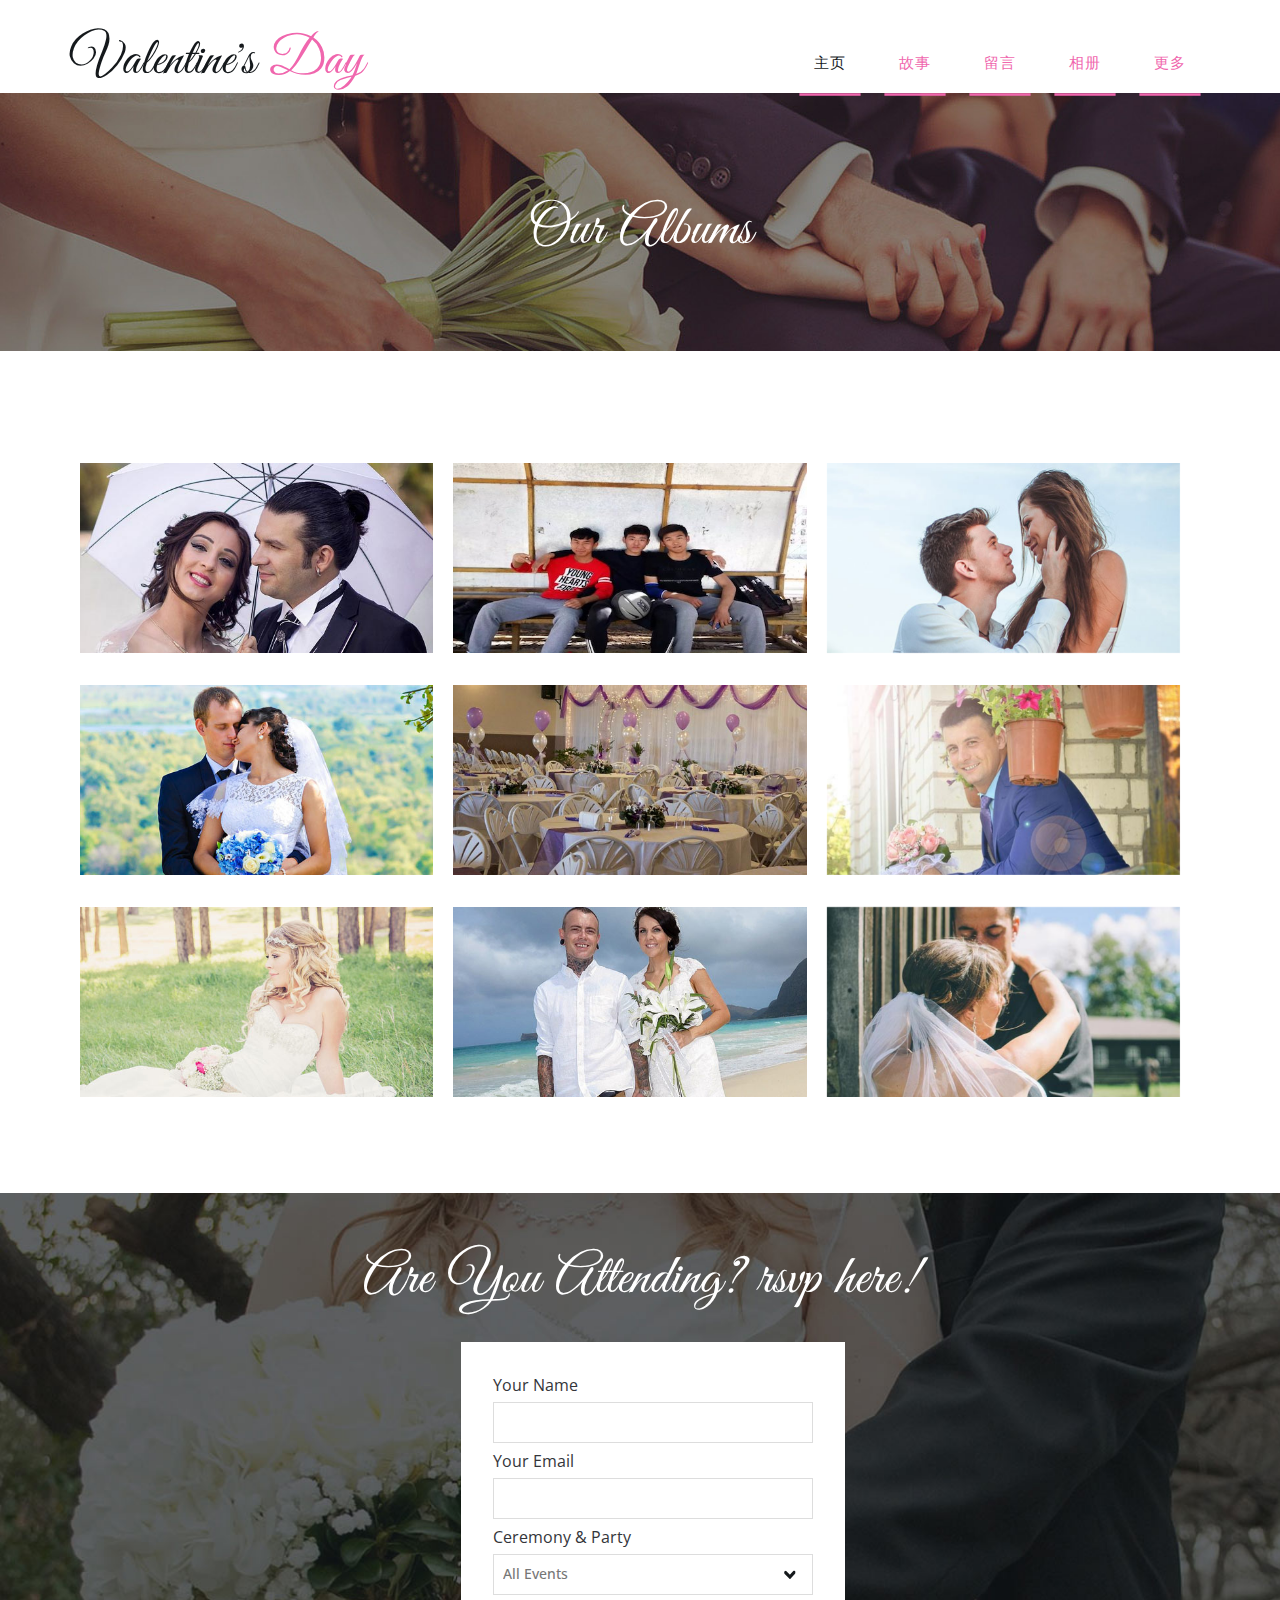
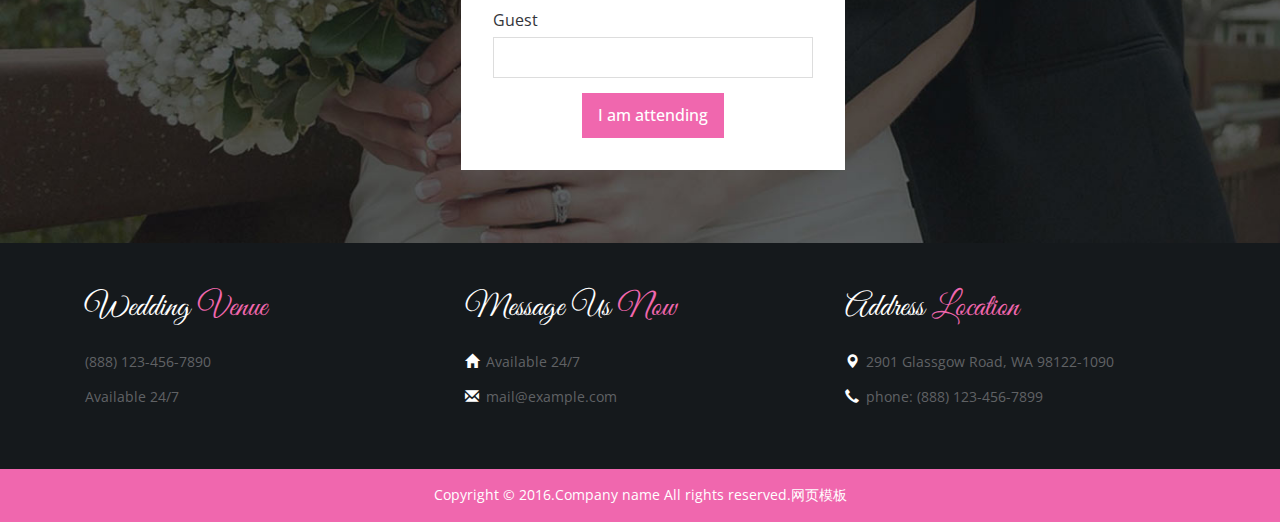
==== albums.html @ f690b58d "zuo" ====
<!DOCTYPE HTML>
<html>
<head>
<title>Our Albums</title>
<meta name="viewport" content="width=device-width, initial-scale=1">
<meta http-equiv="Content-Type" content="text/html; charset=utf-8" />
<meta name="keywords" content="" />
<script type="application/x-javascript"> addEventListener("load", function() { setTimeout(hideURLbar, 0); }, false); function hideURLbar(){ window.scrollTo(0,1); } </script>
<link href="css/bootstrap.css" rel='stylesheet' type='text/css' />
<link href='http://fonts.googleapis.com/css?family=Open+Sans:700,700italic,800,300,300italic,400italic,400,600,600italic' rel='stylesheet' type='text/css'>
<!--Custom-Theme-files-->
	<link href="css/style.css" rel='stylesheet' type='text/css' />	
	<script src="js/jquery.min.js"> </script>
	<link rel="stylesheet" href="css/lightbox.css" type="text/css" media="all" />
    <script src="js/modernizr.custom.js"></script>

<!--/script-->
<script type="text/javascript" src="js/move-top.js"></script>
<script type="text/javascript" src="js/easing.js"></script>
<script type="text/javascript">
			jQuery(document).ready(function($) {
				$(".scroll").click(function(event){		
					event.preventDefault();
					$('html,body').animate({scrollTop:$(this.hash).offset().top},900);
				});
			});
</script>

</head>
<body>
	<!--start-home-->
	<div id="home" class="header">
		<div class="header-top">
			<div class="container">
				<div class="logo">
					<a href="index.html"><h1>Valentine's <span> Day</span></h1></a>
				</div>
				<span class="menu"> </span>
				    <div class="top-menu">
						<ul class="cl-effect-7">
								<li><a class="active" href="index.html">主页</a></li>
								<li><a href="story.html">故事</a></li>
								<li><a href="ceremony.html">留言</a></li>
								<li><a href="albums.html">相册</a></li>
								<li><a href="contact.html">更多</a></li>
							</ul>
				</div>
            <!-- script-for-menu -->
				<script>
				$( "span.menu" ).click(function() {
				  $( ".top-menu" ).slideToggle( "slow", function() {
				    // Animation complete.
				  });
				});
			</script>
			<div class="clearfix"></div>
	<!--End-top-nav-script-->
			</div>
		</div>
       </div>
	   <!--banner-->
	<div class="banner two">
	     	<div class="container">
				<h2 class="second-head">Our Albums</h2>	
		    </div>
	</div>
	  <!--//banner-->
	<!--gallery-section-->
  <div class="gallery-section">
      <div class="container">
         <div class="categorie-grids cs-style-1">
				 <div class="col-md-4 cate-grid grid">
					<figure>
						<img src="images/s11.jpg" alt="">
						<figcaption>
							<h3>Best Day</h3>
							<span>Accusantium Dolor</span>
							<a class="example-image-link" href="images/s11.jpg" data-lightbox="example-1" data-title="Interior Design">VIEW</a>
						</figcaption>
					</figure>
				 </div>
				 <div class="col-md-4 cate-grid grid">
					 <figure>
						<img src="image/his/his8.jpeg" alt="">
						<figcaption>
							<h3>Best Day</h3>
							<span>Accusantium Dolor</span>
							<a class="example-image-link" href="images/s2.jpg" data-lightbox="example-1" data-title="Interior Design">VIEW</a>
						</figcaption>
					</figure>
				 </div>


				 <div class="col-md-4 cate-grid grid">
					 <figure>
						<img src="images/s3.jpg" alt="">
						<figcaption>
							<h3>Best Day</h3>
							<span>Accusantium Dolor</span>
							<a class="example-image-link" href="images/s3.jpg" data-lightbox="example-1" data-title="Interior Design">VIEW</a>
						</figcaption>
					</figure>
				 </div>

				 <div class="col-md-4 cate-grid grid">
					<figure>
						<img src="images/s4.jpg" alt="">
						<figcaption>
							<h3>Best Day</h3>
							<span>Accusantium Dolor</span>
							<a class="example-image-link" href="images/s4.jpg" data-lightbox="example-1" data-title="Interior Design">VIEW</a>
						</figcaption>
					</figure>
				 </div>

				 <div class="col-md-4 cate-grid grid">
					<figure>
						<img src="images/s5.jpg" alt="">
						<figcaption>
							<h3>Best Day</h3>
							<span>Accusantium Dolor</span>
							<a class="example-image-link" href="images/s5.jpg" data-lightbox="example-1" data-title="Interior Design">VIEW</a>
						</figcaption>
					</figure>
				 </div>

				 <div class="col-md-4 cate-grid grid">
					 <figure>
						<img src="images/s22.jpg" alt="">
						<figcaption>
							<h3>Best Day</h3>
							<span>Accusantium Dolor</span>
							<a class="example-image-link" href="images/s22.jpg" data-lightbox="example-1" data-title="Interior Design">VIEW</a>
						</figcaption>
					</figure>
				 </div>
				 	<div class="col-md-4 cate-grid grid">
					<figure>
						<img src="images/s33.jpg" alt="">
						<figcaption>
							<h3>Best Day</h3>
							<span>Accusantium Dolor</span>
							<a class="example-image-link" href="images/s33.jpg" data-lightbox="example-1" data-title="Interior Design">VIEW</a>
						</figcaption>
					</figure>
				 </div>
				 <div class="col-md-4 cate-grid grid">
					 <figure>
						<img src="images/s8.jpg" alt="">
						<figcaption>
							<h3>Best Day</h3>
							<span>Accusantium Dolor</span>
							<a class="example-image-link" href="images/s8.jpg" data-lightbox="example-1" data-title="Interior Design">VIEW</a>
						</figcaption>
					</figure>
				 </div>


				 <div class="col-md-4 cate-grid grid">
					 <figure>
						<img src="images/s9.jpg" alt="">
						<figcaption>
							<h3>Best Day</h3>
							<span>Accusantium Dolor</span>
							<a class="example-image-link" href="images/s9.jpg" data-lightbox="example-1" data-title="Interior Design">VIEW</a>
						</figcaption>
					</figure>
				 </div>
               <script src="js/lightbox.js"></script>
			 <div class="clearfix"></div>
		 </div>
	 </div>
</div>
	<!--/attend-->
       <div class="attend">
	           <h3 class="tittle atd">Are You Attending? rsvp here!</h3>
	         <div class="rsvp">
                      <form>
					    	<div>
						    	<span><label>Your Name</label></span>
						    	<span><input name="userName" type="text" class="textbox"></span>
						    </div>
						    <div>
						    	<span><label>Your Email</label></span>
						    	<span><input name="userEmail" type="text" class="textbox"></span>
						    </div>
						    <div>
						     	<span><label>Ceremony & Party</label></span>
						    	<span><select name="event"><option value="All Events">All Events</option><option value="Ceremony">Ceremony</option><option value="Party">Party</option></select></span>
						    </div>
							<div>
						    	<span><label>Guest</label></span>
						    	<span><input name="userName" type="text" class="textbox"></span>
						    </div>
							 <div class="sub">
						   		<input type="submit" value="I am attending" />
						  </div>

					    </form>
			       </div>
			    </div>
	<!--/footer-->

	     <div class="footer">
		    <div class="container">
				 <div class="footer-top">
				    <div class="col-md-4 footer-grid">
					     <h4>Wedding <span>Venue</span></h4>
				          <ul class="bottom">
							 <li>(888) 123-456-7890</li>
							 <li>Available 24/7</li>
						 </ul>
				    </div>
					  <div class="col-md-4 footer-grid">
					     <h4>Message Us  <span>Now </span></h4>
				            <ul class="bottom">
						     <li><i class="glyphicon glyphicon-home"></i>Available 24/7 </li>
							 <li><i class="glyphicon glyphicon-envelope"></i><a href="mailto:info@example.com">mail@example.com</a></li>
						   </ul>
				    </div>
					<div class="col-md-4 footer-grid">
					     <h4>Address  <span>Location </span></h4>
				           <ul class="bottom">
						     <li><i class="glyphicon glyphicon-map-marker"></i>2901 Glassgow Road, WA 98122-1090 </li>
							 <li><i class="glyphicon glyphicon-earphone"></i>phone: (888) 123-456-7899 </li>
						   </ul>
				    </div>
					<div class="clearfix"> </div>
				 </div>
			</div>
	     </div>
		<div class="copy">
		    <p>Copyright &copy; 2016.Company name All rights reserved.&#x7F51;&#x9875;&#x6A21;&#x677F;</a></p>
		</div>
		<!--//footer-->
			<!--start-smooth-scrolling-->
						<script type="text/javascript">
									$(document).ready(function() {
										/*
										var defaults = {
								  			containerID: 'toTop', // fading element id
											containerHoverID: 'toTopHover', // fading element hover id
											scrollSpeed: 1200,
											easingType: 'linear' 
								 		};
										*/
										
										$().UItoTop({ easingType: 'easeOutQuart' });
										
									});
								</script>
		<a href="#home" id="toTop" class="scroll" style="display: block;"> <span id="toTopHover" style="opacity: 1;"> </span></a>


</body>
</html>
---- css/style.css ----
html, body{
font-family: 'Open Sans', sans-serif;
 font-size: 100%;
 background: #FFf;
}

body a {
	transition:0.5s all;
	-webkit-transition:0.5s all;
	-moz-transition:0.5s all;
	-o-transition:0.5s all;
	-ms-transition:0.5s all;
}
@font-face {
   font-family: 'GreatVibes-Regular';
   src: url(../fonts/GreatVibes-Regular.ttf)format('truetype');
}
a:hover{
 text-decoration:none;
}
input[type="button"],input[type="submit"],li.parallelogram{
	transition:0.5s all;
	-webkit-transition:0.5s all;
	-moz-transition:0.5s all;
	-o-transition:0.5s all;
	-ms-transition:0.5s all;
}
h1,h2,h3,h4,h5,h6{
   margin:0;		
   font-family: 'GreatVibes-Regular';
   font-weight:400;

}	
p{
	margin:0;
	font-family: 'Open Sans', sans-serif;
}
ul{
	margin:0;
	padding:0;
}
label{
	margin:0;
}
.logo  a{
	display:block;
}
.logo {
	float:left;
}
.logo  a h1{
     color: #15191c;
     font-size: 3.3em;
}
.logo  a h1:hover{
 text-decoration:none;
}
.logo  a h1 span{
 color:#f067ae;
}
.top-menu ul li a{
	position: relative;
    display: inline-block;
       padding: 20px 20px;
    outline: none;
    color: #fff;
    text-decoration: none;
    text-transform: uppercase;
    letter-spacing: 1px;
    font-weight: 400;
    text-shadow: 0 0 1px rgba(255,255,255,0.3);
    font-size: 1em;
}
.top-menu a:hover,
.top-menu a:focus {
	outline: none;
}
.top-menu {
	float:right;
}
.top-menu ul{
	padding:0;
	margin: 0;
}
*,
*:after,
*::before {
    -webkit-box-sizing: border-box;
    -moz-box-sizing: border-box;
    box-sizing: border-box;
}
.top-menu ul li {
	display: inline-block;
    margin: 0 .3em;
    outline: none;
    text-decoration: none;
    text-transform: uppercase;
    letter-spacing: 1px;
    font-weight: 400;
    font-size: 15px;
}
.top-menu ul li a{
	color:#f067ae;
}
ul a:hover,
ul a:focus {
	outline: none;
	color: #FFF;
	text-decoration: none;
}
/* Effect 7: second border slides up */
.cl-effect-7 a {
	padding: 12px 10px 10px;
	color: #566473;
	text-shadow: none;
	font-weight: 700;
}
.cl-effect-7 a::before,
.cl-effect-7 a::after {
	position: absolute;
	top: 100%;
	left: 0;
	width: 100%;
	height: 3px;
	background:#f067ae;
	content: '';
	-webkit-transition: -webkit-transform 0.3s;
	-moz-transition: -moz-transform 0.3s;
	transition: transform 0.3s;
	-webkit-transform: scale(0.85);
	-moz-transform: scale(0.85);
	transform: scale(0.85);
}
.cl-effect-7 a::after {
	opacity: 0;
	-webkit-transition: top 0.3s, opacity 0.3s, -webkit-transform 0.3s;
	-moz-transition: top 0.3s, opacity 0.3s, -moz-transform 0.3s;
	transition: top 0.3s, opacity 0.3s, transform 0.3s;
}
.cl-effect-7 a:hover::before,
.cl-effect-7 a:hover::after,
.cl-effect-7 a:focus::before,
.cl-effect-7 a:focus::after {
	-webkit-transform: scale(1);
	-moz-transform: scale(1);
	transform: scale(1);
}
.cl-effect-7 a:hover::after,
.cl-effect-7 a:focus::after {
	top: 0%;
	opacity: 1;
}
nav a {
	position: relative;
	display: inline-block;
	outline: none;
	color: #e01981;
	text-decoration: none;
	text-transform: uppercase;
	font-weight: 400;
	text-shadow: 0 0 1px rgba(255,255,255,0.3);
	font-size: 1em;
}
nav a:hover,
nav a:focus {
	outline: none;
}
.top-menu ul li a:hover,.top-menu ul li a.active{
	color:#15191c;
}
.top_right {
    float: right;
	    margin-top: 0.6em;
}
.top_right h6{
       color: #00aaad;
    font-size: 0.85em;
    font-weight: 400;
    text-transform: uppercase;
	    padding: 0;
}
.top_right p {
         color: #a5cd39;
    font-size: 1em;
       font-weight: 600;
    text-transform: uppercase;
    margin-top: 0.8em;
}
.header-middle {
    padding: 2em 0;
}
/*--responsive-design--*/
@media (max-width:640px){
	.header-bottom {
  		padding: 1em 0;
	}
	.logo a h1 {
		font-size: 3em;
		margin-bottom: 10px;
	}
	 span.menu {
	  width: 35px;
	  height: 35px;
	  background: url('../images/nav.png') no-repeat;
	  display: inline-block;
	  cursor: pointer;
	  float: right;
	  margin: 0.7em 0;
	}
	.header-bottom {
  		padding: 1em 0;
	}
	.top-menu {
  	      width: 100%;
		display: none;
		text-align: center;
		background: #f067ae;
		padding: 0;
		margin-top: 4px;
		padding: 1em 0;
	}
	.top-menu ul{
		float:none;
		width:100%;
	}
	.top-menu ul li{
		display:block;
		float: none;
	}
	.top-menu ul li a {
  		  color: #fff;
		  display: block;
		     padding: 4px 0px;
    margin: 0 0 1em 0;
	}
}
/*--start-home--*/
.header-top {
      padding: 2em 0 0 0;
    background: #fff;
}
.banner{
    background: url(../images/banner.jpg) no-repeat center top;
    background-size: cover;
    -webkit-background-size: cover;
    -moz-background-size: cover;
    -o-background-size: cover;
    -ms-background-size: cover;
    min-height: 518px;
}
/*--header--*/
#slider2,
#slider3 {
  box-shadow: none;
  -moz-box-shadow: none;
  -webkit-box-shadow: none;
  margin: 0 auto;
}
.rslides_tabs li:first-child {
  margin-left: 0;
}
.rslides_tabs .rslides_here a {
  background: rgba(255,255,255,.1);
  color: #fff;
  font-weight: bold;
}
.events {
  list-style: none;
}
.callbacks_container {
  position: relative;
  float: left;
  width: 100%;
}
.callbacks {
  position: relative;
  list-style: none;
  overflow: hidden;
  width: 100%;
  padding: 0;
  margin: 0;
}
.callbacks li {
  position: absolute;
  width: 100%;
}
.callbacks img {
  position: relative;
  z-index: 1;
  height: auto;
  border: 0;
}
.callbacks .caption {
	display: block;
	position: absolute;
	z-index: 2;
	font-size: 20px;
	text-shadow: none;
	color: #fff;
	left: 0;
	right: 0;
	padding: 10px 20px;
	margin: 0;
	max-width: none;
	top: 10%;
	text-align: center;
}
.callbacks_nav {
      position: absolute;
    -webkit-tap-highlight-color: rgba(0,0,0,0);
    top:17%;
    left: 0;
    opacity: 0.7;
    z-index: 3;
    text-indent: -9999px;
    overflow: hidden;
    text-decoration: none;
    height: 70px;
    width:40px;
    background: transparent url("../images/arrows.png") no-repeat left top;
    margin-top:3%;
}
 .callbacks_nav:hover{
  	opacity: 0.5;
  }
.callbacks_nav.next {
     left: auto;
    background-position: right top;
    right: 403px;
 }
 .callbacks_nav.prev {
	right: auto;
    background-position: left top;
       left: 398px;
}
#slider3-pager a {
  display: inline-block;
}
#slider3-pager span{
  float: left;
}
#slider3-pager span{
	width:100px;
	height:15px;
	background:#fff;
	display:inline-block;
	border-radius:30em;
	opacity:0.6;
}
#slider3-pager .rslides_here a {
  background: #FFF;
  border-radius:30em;
  opacity:1;
}
#slider3-pager a {
  padding: 0;
}
#slider3-pager li{
	display:inline-block;
}
.rslides {
  position: relative;
  list-style: none;
  overflow: hidden;
  width: 100%;
  padding: 0;
}
.rslides li {
  -webkit-backface-visibility: hidden;
  position: absolute;
  display:none;
  width: 100%;
  left: 0;
  top: 0;
}
.rslides li{
  position: relative;
  display: block;
  float: left;
}
.rslides img {
  height: auto;
  border: 0;
  }
.callbacks_tabs{
    list-style: none;
    position: absolute;
    bottom: -64%;
    z-index: 999;
    right: -1%;
    padding: 0;
    margin: 0;
    display: block;
}
.slider-top span{
	font-weight:600;
}
.callbacks_tabs li{
    display: block;
    margin: 0.3em .0em;
}
@media screen and (max-width: 600px) {
  .callbacks_nav {
    top: 47%;
    }
}
/*----*/
.callbacks_tabs a{
 visibility: hidden;
}
.callbacks_tabs a:after {
    content: "\f111";
  font-size: 0;
  font-family: FontAwesome;
  visibility: visible;
  display: block;
     width:14px;
    height:14px;
    display: block;
    background:#fff;
  display: inline-block;
  border:none;
  border-radius:50%;
  -webkit-border-radius:50%;
  -moz-border-radius:50%;
  -o-border-radius:50%;
  -ms-border-radius:50%;
}
.callbacks_here a:after{
  background:#f067ae;
}
.banner-info {
    margin-top: 11em;
    text-align: center;
    margin-left: 9em;
}
.banner-info h3 {
          font-size: 4em;
    color: #fff;
    line-height: 1.3em;
}
.banner-info h3 span{
  color: #f067ae;
}
.banner-info p {
  font-size: 1em;
  font-weight:400;
  color:#ffcc00;
  margin: 0.3em 0;
}
/*--drop-down--*/
select {
    width: 100%;
    font-size:0.9em;
    font-weight: 500;
    padding: 5.3px;
    outline: none;
    color: #777;
    background: url(../images/down.png) no-repeat 95% 50% #f3f5f7;
    border: 1px solid #fff;
    cursor: pointer;
    -webkit-appearance: none;
}
select option {
    border: 1px solid #DFDFDF;
    outline: none;
    -webkit-transition: all 0.3s ease-in-out;
    -moz-transition: all 0.3s ease-in-out;
    -o-transition: all 0.3s ease-in-out;
    transition: all 0.3s ease-in-out;
}
.main-drop {
    position: relative;
}
.hands h4 {
       font-size: 2.8em;
    text-align: center;
    color: #fff;
    margin-bottom: 18px;
}
.hands {
    position: absolute;
    top: 66%;
    left:5%;
}
.couple {
       position: absolute;
    z-index: 9999;
}
.couple h5 {
        text-align: center;
    margin-top: 26px;
    font-size: 2em;
    color: #fff
}
.bride{
    padding: 2em 3.75em;
	 background-color: #15191C;
}
.groom {
    background-color:#1D2327;
    padding: 2em 3.75em;
}
.couple img {
    border-radius: 50%;
	-webkit-border-radius: 50%;
	-moz-border-radius: 50%;
	-o-border-radius: 50%;
	-ms-border-radius: 50%;
}
/*--welcome--*/
.welcome-top {
    text-align: center;
    margin: 0 auto;
    padding: 5em 0 5em 26em;
}
.welcome-top h2 {
    text-align: center;
    margin-top: 26px;
    font-size:2.7em;
      color: #15191c;
}
.welcome-top p {
        font-size: 0.9em;
    line-height: 1.9em;
    color: #777;
    margin: 1em 0 2em 0;
}
.welcome-top a{
	position: relative;
    display: inline-block;
    padding:15px 20px;
    outline: none;
   color: #15191c;
    text-decoration: none;
    text-transform: uppercase;
    letter-spacing: 1px;
    font-weight: 400;
    text-shadow: 0 0 1px rgba(255,255,255,0.3);
    font-size:0.95em;
}
.welcome-top a:hover,
.welcome-top a:focus {
	outline: none;
}
.welcome-top a {
	color: #15191c;
	text-shadow: none;
	font-weight: 700;
}
.welcome-top a::before,
.welcome-top a::after {
	position: absolute;
	top: 100%;
	left: 0;
	width: 100%;
	height: 3px;
	background: #e01981;
	content: '';
	-webkit-transition: -webkit-transform 0.3s;
	-moz-transition: -moz-transform 0.3s;
	transition: transform 0.3s;
	-webkit-transform: scale(0.85);
	-moz-transform: scale(0.85);
	transform: scale(0.85);
}
.welcome-top a::after {
	opacity: 0;
	-webkit-transition: top 0.3s, opacity 0.3s, -webkit-transform 0.3s;
	-moz-transition: top 0.3s, opacity 0.3s, -moz-transform 0.3s;
	transition: top 0.3s, opacity 0.3s, transform 0.3s;
}
.welcome-top a:hover::before,
.welcome-top a:hover::after,
.welcome-top a:focus::before,
.welcome-top a:focus::after {
	-webkit-transform: scale(1);
	-moz-transform: scale(1);
	transform: scale(1);
}
.welcome-top a:hover::after,
.welcome-top a:focus::after {
	top: 0%;
	opacity: 1;
}
/*--registry-section--*/
.registry-section {
    background-color:#f4f4f4;
    padding: 4em 0 0 0;
}
h3.tittle {
       font-size: 4em;
    text-align: center;
    margin-bottom: 1em;
    color: #15191C;
}
a.mask {
	text-decoration: none;
	overflow: hidden;
	display: block;
}
a.mask {
	text-decoration: none;
	overflow: hidden;
	display: block;
}
img.zoom-img:hover {
	-webkit-transform: scale(1.15);
	-webkit-transition-timing-function: ease-out;
	-webkit-transition-duration: 750ms;
	-moz-transform: scale(1.15);
	-moz-transition-timing-function: ease-out;
	-moz-transition-duration: 750ms;
	overflow: hidden;
}
img.zoom-img {
	-webkit-transform: scale(1, 1);
	-webkit-transition-timing-function: ease-out;
	-webkit-transition-duration: 250ms;
	-moz-transform: scale(1, 1);
	-moz-transition-timing-function: ease-out;
	-moz-transition-duration: 250ms;
}
.registry-left,.registry-right {
    padding: 0;
}
.registry-left img,.registry-right img {
    width: 100%;
}
.registry-text {
    background-color: #15191C;
    padding: 3em 3em;
	border-top:3px solid #15191C;
	border-bottom:3px solid #f067ae;
}
.registry-text:hover {
    -webkit-transition: all 0.3s ease-in-out;
    -moz-transition: all 0.3s ease-in-out;
    -o-transition: all 0.3s ease-in-out;
    transition: all 0.3s ease-in-out;
		border-top:3px solid  #f067ae;
	border-bottom:3px solid #f067ae;
}
.registry-text h4 {
       font-size: 2.5em;
    color: #f067ae;
}
.registry-text h6 {
    font-size:1.8em;
    color:#fff;
	margin-top:1em;
}
.registry-text p{
    font-size: 0.9em;
    line-height: 1.9em;
    color: #fff;
    margin: 1em 0 0em 0;
}
/*--friends--*/
.friends{
    background: url(../images/friends.jpg) no-repeat center top;
    background-size: cover;
    -webkit-background-size: cover;
    -moz-background-size: cover;
    -o-background-size: cover;
    -ms-background-size: cover;
    min-height:520px;
}
.friends-section {
    padding: 4em 0 0 0;
}
.testimonial-content {
    text-align: center;
    width: 75%;
    padding: 2em;
    border: 4px solid #fff;
    margin: 5em auto 3em;
}
.testimonial-content p img {
    display: inline-block;
    margin: 0 10px;
}
.testimonial-content p {
    font-size: 1em;
    line-height: 1.9em;
    color: #fff;
    margin: 1em 0 0em 0;
}
.test,.test img {
    text-align: center;
    margin: 0 auto;
}
.test img {
    border-radius: 50%;
    -webkit-border-radius: 50%;
    -moz-border-radius: 50%;
    -o-border-radius: 50%;
    -ms-border-radius: 50%;
}
.test h5 {
    text-align: center;
    margin-top: 20px;
    font-size: 2em;
    color: #fff;
}
/*--rsvp--*/
.attend {
    background: url(../images/bg.jpg)no-repeat 0px 0px;
    background-size: cover;
    -webkit-background-size: cover;
    -o-background-size: cover;
    -moz-background-size: cover;
    min-height:650px;
	position:relative;
}
label {
    margin: 0;
    font-size: 1em;
    color: #34353a;
    margin-bottom: 0.3em;
    font-weight: 400;
}
.attend form input[type="text"]{
    width: 100%;
    border: 1px solid #ddd;
    outline: none;
    background: none;
    padding:9px 18px;
    font-weight: 400;
    font-size: 15px;
    text-transform: uppercase;
    color: #333;
    margin: 0px 0 7px 0;
}
.attend form input[type="submit"] {
    outline: none;
    padding: 0.7em 1em;
    color: #fff;
    background: #f067ae;
    font-weight: 500;
    font-size: 1em;
    display: block;
    border: none;
    margin: 0 auto;
}
.attend form input[type="submit"]:hover {
    background-color: #15191c;
	    transition: 0.5s all;
    -webkit-transition: 0.5s all;
    -moz-transition: 0.5s all;
    -o-transition: 0.5s all;
    -ms-transition: 0.5s all;
}
h3.tittle.atd {
       margin: 0em auto 0 0;
    text-align: center;
    color: #fff;
    padding-top: 0.5em;
}
.sub {
    margin-top: 0.5em;
}
.rsvp {
   width: 25%;
    margin: 0 auto;
    background: #fff;
    padding-bottom: 3px;
    position: absolute;
    top: 23%;
    left: 41%;
    padding: 2em 2em;
}
.rsvp select{
    width: 100%;
    font-size: 0.9em;
    font-weight: 500;
    padding:9px;
    outline: none;
    color: #777;
    background: url(../images/down.png) no-repeat 95% 50% #fff;
    border: 1px solid #ddd;
    cursor: pointer;
    -webkit-appearance: none;
	    margin-bottom: 1em;
}
.program-img img{
width:100%;
}
.program-text p,.program-img p {
    font-size: 0.9em;
    line-height: 1.9em;
    color: #777;
    margin: 1em 0 0em 0;
}
.post-time {
       float: left;
    width: 18%;
    margin-right: 3%;
}
.post-time a {
    outline: none;
    padding: 0.6em 0.7em;
    color: #fff;
    background: #f067ae;
    font-weight: 500;
    font-size: 1em;
    display: block;
    border: none;
	text-align:center;
}
.program {
      padding: 5em 0;
}
.popular-post-grids {
    padding: 1em 0;
}
.post-text {
    float: left;
    width: 72%;
	    text-align: left;
}
.popular-post-grid {
    margin-bottom:1em;
}
.media-left.response-text-left {
    float: left;
		width:19%;
}
.media-left.response-text-left img {
    border-radius: 50%;
	-o-border-radius: 50%;
	-moz-border-radius: 50%;
	-webkit-border-radius: 50%;
	-ms-border-radius: 50%;
}
.post-img img {
    width: 73%;
}
a.pp-title:hover {
   color: #F067AE;
}
.response-text-right p {
    font-size: 0.9em;
    margin: 0 0 1em;
    line-height: 2em;
    color: #AFAFAF;
}
.media-left.response-text-left a {
       color: #ffcc00;
    font-size: 1em;
    display: block;
    margin-top: 5px;
    text-align: center;
       margin-right: 47px;
}
.media-body.response-text-right ul li {
	    color: #ffcc00;
    font-size: 0.9em;
    display: inline-block;
    font-weight: bold;
}
.media-body.response-text-right ul li a{
       color: #000008;
    font-size: 1em;
    display: block;
    margin-top: 6px;
    margin-left: 2em;
}
.media-body.response-text-right ul li a:hover {
	color:#F90;
}
.response {
    padding: 1em;
}
.scrollbar{
    float: left;
    height: 426px;
    width: 100%;
    overflow-y: scroll;
}
.force-overflow
{
	min-height: 330px;
}
#style-2::-webkit-scrollbar-track
{
	-webkit-box-shadow: inset 0 0 6px rgba(0,0,0,0.3);
	background-color:#fff;
}

#style-2::-webkit-scrollbar
{
	width:5px;
	background-color:#f067ae;
}

#style-2::-webkit-scrollbar-thumb
{
	background-color:#f067ae;
}
.response-text-right p {
        color: #777;
    font-size: 1em;
    margin: 0 0 1em;
}
.media-body.response-text-right {
    float:right;
	width:77%;
	text-align: left;
}
.post-text h4 {
    font-size:2.6em;
    color: #15191C;
}
.program-img h4 {
    margin-top: 20px;
    font-size: 2.8em;
    text-align: center;
    color: #15191C;
}
.program-img p {
text-align:center;
}
/*--our-story--*/
.banner.two {
    background: url(../images/banner2.jpg) no-repeat center top;
    background-size: cover;
    -webkit-background-size: cover;
    -moz-background-size: cover;
    -o-background-size: cover;
    -ms-background-size: cover;
    min-height:300px;
}
h2.second-head {
    color: #fff;
    font-size: 4em;
    text-align: center;
    padding: 2em 0;
}
.our-story {
    padding: 5em 0;
}
.story-img{
  position:relative;
}
.story-img img{
  width:100%;
}
.our-story-text{
  text-align:right;
}
.our-story-text.two {
    text-align: left;
}
.our-story-text p {
    font-size: 0.9em;
    line-height: 1.9em;
    color: #777;
    margin: 1em 0 0em 0;
}
.our-story-text h4 {
    font-size: 2.5em;
    color: #f067ae;
}
.date-rotate {
    font-weight: normal;
    z-index: 2;
    background-color: #F067AE;
    text-align: center;
    color: #fff;
    padding: 1.2em 1em;
}
.date-rotate span {
   font-size:1em;
}
.our-story-top {
    margin-bottom: 3em;
}
/*--ceremony--*/
.blog-bottom {
	position: relative;
}
.blog-left {
	width:44%;
	float: left;
	padding-bottom: 5%;
	height: 330px;
}
.blog-left p{
	color:#777;
	font-size: 0.8755em;
	line-height: 1.9em;
	width: 86%;
}

.blog-right{
	width: 43%;
	float: right;
	position: relative;
	padding-bottom: 5%;
}
.blog-right.two{
 float:left;
}
.blog-left.two {
    float: right;
}
.blog-right h6,.blog-left h6{
    color: #15191c;
    font-size:1.8em;
}
.blog-right h4,.blog-left h4{
    font-size: 2.5em;
    color: #f067ae;
	margin:2% 0;
}
.blog-right p{
	color:#777;
	font-size: 0.8755em;
	line-height: 1.9em;
	width: 86%;
}
.circle {
	    position: absolute;
    top: 0em;
    left: 557px;
    display: block;
    width: 16px;
    height: 16px;
    border: 3px solid #E3E4E4;
    -webkit-border-radius: 50%;
    -moz-border-radius: 50%;
    border-radius: 50%;
    background-color: #F067AE;
    padding: 10px;
}
.post {
	background: #15191C;
	color: #fff;
	width: 80px;
	height: 80px;
	padding: 12px;
	text-align: center;
	border: 7px solid #EBEBEB;
	position: absolute;
	left: 47em;
	border-radius: 30em;
	-webkit-border-radius: 30em;
	-moz-border-radius: 30em;
	-o-border-radius: 30em;
	-webkit-transition: all 0.5s ease-in-out;
   -moz-transition: all 0.5s ease-in-out;
   -o-transition: all 0.5s ease-in-out;
   -ms-transition: all 0.5s ease-in-out;
   transition: all 0.5s ease-in-out;
}
.post a{
	color:#fff;
	    text-decoration: none;
    font-size: 0.9em;
}
.post:hover {
	background:#f067ae;
	color: #fff;
}
.ceremony {
    padding: 5em 0;
}
span.devide-line {
    width: 0;
    height: 316px;
    position: absolute;
    top: 19px;
    display: initial;
    border: 1px dashed #F067AE;
    right: 569px;
}
/*--gallery--*/
.gallery-section {
    padding:4em 0 4em 0;
    text-align: center;
}
.grid {
	padding: 20px 20px 100px 20px;
	max-width: 1300px;
	margin: 0 auto;
	list-style: none;
	text-align: center;
}
.grid {
	display: inline-block;
	width: 440px;
	margin: 0;
	padding: 0px;
	text-align: left;
	position: relative;
	
}
.grid figure {
	margin: 0;
	position: relative;
}
.grid figure img {
	max-width: 100%;
	display: block;
	position: relative;
}
.grid figcaption {
	position: absolute;
    top: 0;
    left: 0;
    padding: 20px;
    background: rgba(239, 89, 166, 0.77);
    color: #fff;
}
.grid figcaption span:before {
	content: ' ';
}
.grid figcaption a {
	     text-align: center;
    padding: 9px 21px;
    font-size: 0.8em;
    display: inline-block;
    background: #15191C;
    color: #fff;
    text-decoration: none;
}
.grid figcaption a:hover {
	background-color:#464042;
}
.cs-style-1 figcaption {
	height: 100%;
	width: 100%;
	opacity: 0;
	text-align: center;
	-webkit-backface-visibility: hidden;
	-moz-backface-visibility: hidden;
	backface-visibility: hidden;
	-webkit-transition: -webkit-transform 0.3s, opacity 0.3s;
	-moz-transition: -moz-transform 0.3s, opacity 0.3s;
	transition: transform 0.3s, opacity 0.3s;
}
.no-touch .cs-style-1 figure:hover figcaption,
.cs-style-1 figure.cs-hover figcaption {
	opacity: 1;
	-webkit-transform: translate(15px, 15px);
	-moz-transform: translate(15px, 15px);
	-ms-transform: translate(15px, 15px);
	transform: translate(15px, 15px);
}
.cs-style-1 figcaption h3 {
    font-size: 2.5em;
    color: #fff;
    margin: 0.5em 0 0.3em 0;
}

.cs-style-1 figcaption span {
	font-size: 0.9em;
	display: block;
}
.cs-style-1 figcaption a {
	margin-top:1em;
}
/* Caption Style 1 */
.categorie-grids {
	margin-top:3em;
}
.cate-grid{	
	background-size: 100%;
    margin: 0 10px;
    width: 31%;
    padding: 0;
    margin-bottom: 2em;
}
.cate-grid h4 {
	color: #e21737;
	font-size: 1.5em;
	font-weight: 600;
	letter-spacing: 1px;
	margin-bottom: 13px;
} 
.cate-grid p {
  color: #fff;
  font-size: 1.5em;
  font-weight: 300;
}
a.store {
	color: #fff;
	font-size: .95em;
	border: 2px solid #000;
	border-radius: 7px;
  -web-kit-border-radius:7px;
  -o-border-radius:7px;
  -ms-border-radius:7px;
  -moz-border-radius:7px;
	font-weight: 500;
	display: inline-block;
	padding: 0.7em 2.2em;
	margin-top: 1.5em;
}
a.store:hover{
	border:2px solid #e21737;
	color:#e21737;
}
/*-- contact-page --*/
.contact-form {
	margin-bottom: 3em;
}
p.your-para {
        font-size: 0.9em;
    margin: 0 0 5px 0;
    font-weight: bold;
    text-transform: uppercase;
    color: #15191c;
}
.contact-grid input[type="text"], .contact-grid textarea {
  width: 100%;
  padding:0.8em;
  margin: 0 0 0.8em 0;

  background: #fff;
  outline: none;
  border: 1px solid #DADADA;
  -webkit-appearance: none;
}
.contact-grid textarea {
  resize: none;
  min-height: 220px;
}
.contact-in{
 padding-left:0;
}
.contact-in h5{
    color: #f067ae;
    font-size: 2em;
    margin: 0px 0 10px 0;
    line-height: 1.2em;
    padding: 0;
}
p.para1{
     color: #777;
    font-size: 0.9em;
    line-height: 1.9em;
}
address {
   width: 100%;
   color: #777;
  font-size:0.9em;
  line-height: 1.9em;
}
.contact-grid {
  padding-left: 0;
}
address  a {
 color: #777;
 font-size: 0.95em;
 line-height: 1.8em;
}
address  a:hover {
    color: #D00030;
}
.more-address b, strong{
         color: #000008!important;
}
.more-address{
    padding: 1em 0;
} 
abbr[title], abbr[data-original-title] {
    cursor: help;
    border-bottom: none!important;
    color: #444;
}
.send input[type="submit"] {
       background:#f067ae;
    outline: none;
    font-size: 1em;
    margin: 16px 0px;
    border: none;
    padding: 0.6em 2em;
    color: #fff;
    transition: 0.5s all;
    -webkit-transition: 0.5s all;
    -o-transition: 0.5s all;
    -moz-transition: 0.5s all;
    -ms-transition: 0.5s all;
    text-transform: uppercase;
    -webkit-appearance: none;
}
.send input[type="submit"]:hover {
      background:#15191c;
}
h3.tittle.find {
    margin-bottom:0.5em;
}
.map iframe {
    height: 400px;
    border: none;
    width: 100%;
}
.section-contact {
    padding: 5em 0 4em 0;
}
.map {
    padding-bottom: 4em;
}
/*--single-page--*/
.single-img{
  position:relative;
}
.date-single {
    font-weight: normal;
    z-index: 2;
    background-color: #F067AE;
    text-align: center;
    color: #fff;
    padding: 1.2em 1em;
}
.date-single span {
   font-size:1em;
}

.single-img img {
    width: 100%;
}
.single-page {
    padding: 5em 0;
}
.single-text p {
    color: #777;
    font-size: 0.9em;
    line-height: 1.9em;
}
.single-text h4 {
    font-size: 2.5em;
    color: #f067ae;
	    margin-bottom: 0.2em;
}
.single-text {
    margin: 2em 0 0 0;
}
.leave h4, h4.tz-title-4.tzcolor-blue {
    color:#F067AE;
    font-size: 2.5em;
    font-weight: 400;
    margin-top: 0.5em;
}
#commentform input[type="text"] {
    padding: 14px 15px;
    width: 100%;
    color: #555;
    font-size: 1em;
    border: 1px solid #eee;
    outline: none;
    display: block;
}
#commentform textarea {
    padding: 13px 20px;
    width: 100%;
    color: #444;
    font-size: 0.85em;
    outline: none;
    height: 150px;
    display: block;
    resize: none;
    font-weight: 400;
    border: 1px solid #eee;
    background: #fff;
}
#commentform input[type="submit"] {
    padding: 0.8em 3em;
    color: #fff;
    font-size: 1em;
    font-weight: 400;
    text-transform: uppercase;
    text-decoration: none;
    -webkit-appearance: none;
    background:#15191c;
    outline: none;
    border: none;
}
#commentform input[type="submit"]:hover {
    background:#F067AE;
}
.preview img {
    border-radius: 50%;
    -o-border-radius: 50%;
    -webkit-border-radius: 50%;
    -moz-border-radius: 50%;
    -ms-border-radius: 50%;
    width: 80%;
}
.title a {
    color: #383C40;
    font-size: 2.3em;
    font-weight: 400;
    font-family: 'GreatVibes-Regular';
}
.title a:hover{
    color: #F067AE;
}
.single_grid2 p {
    color: #777;
    font-size:0.9em;
    line-height: 1.9em;
    margin-top: 0.5em;
}
h5.m_26 a {
       float: right;
    text-decoration: none;
    color: #fff;
    font-size: 1.1em;
    font-weight: 400;
    padding: 0.7em 1.2em;
    display: inline-block;
    background: #15191c;
    margin: 0 auto;
    margin-top: 1em;
    font-family: 'Open Sans', sans-serif;
}
ul.list {
    margin-top: 3em;
}
ul.list li {
    list-style: none;
}
h5.m_26 a:hover {
background:#F067AE;
}
span.m_14 {
       color: #F067AE;
    font-weight: 400;
    text-transform: capitalize;
    font-size: 0.9em;
}
#commentform label {
    display: block;
    font-size: 1em;
    color: #777;
    font-weight: 400;
    margin: 0.5em 0;
}
p.form-submit {
    margin: 2em 0;
}
/*--footer--*/
.footer {
    padding:3em 0;
    background-color:#15191c;
}
.footer-grid h4 {
        color: #fff;
    font-size: 2em;
}
.footer-grid h4 span {
    color: #f067ae;
}
ul.bottom{
 margin-top:1.6em;
}
ul.bottom li {
    list-style: none;
    display: block;
    margin-bottom: 1em;
    color:#606265;
    font-size: 0.9em;
}
ul.bottom li a{
 color:#606265;
    font-size:1em;
}
ul.bottom li a:hover{
	    color: #e01981;
}
ul.bottom i {
    color: #fff;
    margin-right: 0.5em;
}
.copy {
        text-align: center;
    background:#f067ae;
    padding: 1em;
	}
.copy p {
  color: #fff;
  font-size: 0.9em;
}
.copy p a {
   color:#fff;
}
.copy p a:hover{
	 text-decoration: underline;
}
/*--top-move--*/
#toTop {
  display: none;
  text-decoration: none;
  position: fixed;
  bottom: 10px;
  right: 10px;
  overflow: hidden;
  width: 40px;
  height: 22px;
  border: none;
  text-indent: 100%;
  background: url(../images/move-top.png) no-repeat 0px 0px;
}
/*--responsive--*/
@media (max-width:1440px){
	.post {
		width: 80px;
		height: 80px;
		padding: 12px;
		left: 42em;
	}
	.rsvp {
		width: 27%;
		margin: 0 auto;
		top: 23%;
		left: 37%;
		padding: 2em 2em;
	}
}
@media (max-width:1366px){
	.post {
		width: 80px;
		height: 80px;
		padding: 12px;
		left: 39.8em;
	}
	h3.tittle {
		font-size: 3.5em;
	}
	.post-text h4 {
		font-size: 2.4em;
	}
	.program-img h4 {
      margin-top: 20px;
      font-size: 2.6em;
	}
	.blog-right h6, .blog-left h6 {
		font-size: 1.6em;
	}
	.blog-right h4, .blog-left h4 {
      font-size: 2.4em;
	}
	.banner.two {
		min-height: 258px;
	}
	h2.second-head {
		font-size: 3.5em;
		padding: 1.9em 0 0 0;
	}
	h3.tittle.atd {
		margin: 0em auto 0 0;
		padding-top: 1em;
	}
}
@media (max-width:1280px){
	.banner {
		min-height: 476px;
	}
	.rsvp {
		width: 30%;
		margin: 0 auto;
		top: 23%;
		left: 36%;
		padding: 2em 2em;
	}
	.post {
		width: 80px;
		height: 80px;
		padding: 12px;
		left: 40.9em;
		font-size: 0.9em;
	}
}
@media (max-width:1024px){
	.welcome-top {
		padding: 5em 0 5em 21em;
	}
	.banner-info {
		margin-top: 5em;
		text-align: center;
		margin-left: 6em;
	}
	.banner {
		min-height: 331px;
	}
	.registry-text {
      padding: 2em 2em;
	}
	.registry-text h6 {
		font-size: 1.4em;
		margin-top: 0.8em;
	}
	.registry-text p {
		font-size: 0.85em;
		margin: 0.5em 0 0em 0;
	}
	.registry-text h4 {
		font-size: 2.3em;
	}
	.testimonial-content p,.program-text p, .program-img p,.our-story-text p,.single_grid2 p,.single-text p {
      font-size: 0.9em;
	}
	.callbacks_nav.prev {
		right: auto;
		background-position: left top;
		left: 328px;
	}
	.callbacks_nav.next {
		left: auto;
		background-position: right top;
		right: 322px;
	}
	.post-text h4 {
		font-size: 2.2em;
	}
	.program-img h4 {
		margin-top: 20px;
		font-size: 2.4em;
	}
	.post-time a {
		padding: 0.6em 0.7em;
		font-size: 0.9em;
	}
	label {
		margin: 0;
		font-size: 0.9em;
		color: #34353a;
		margin-bottom: 0.3em;
		font-weight: 400;
	}
	.rsvp {
		width: 36%;
		margin: 0 auto;
		top: 23%;
		left: 32%;
		padding: 2em 2em;
	}
	h3.tittle {
		font-size: 3.3em;
	}
	.attend {
		min-height: 603px;
	}
	.banner-info h3 {
      font-size: 3.5em;
	}
	.banner.two {
		min-height: 214px;
	}
	h2.second-head {
		font-size: 3em;
		padding: 1.9em 0 0 0;
	}
	.our-story {
		padding: 4em 0;
	}
	.circle {
    position: absolute;
    top: 0em;
    left: 463px;
    display: block;
    width: 16px;
    height: 16px;
	}
	span.devide-line {
		width: 0;
		height: 316px;
		top: 19px;
		right: 463px;
	}
	.post {
		width: 80px;
		height: 80px;
		padding: 12px;
		left: 32.9em;
		font-size: 0.9em;
	}
	.cate-grid {
		background-size: 100%;
		margin: 0 10px;
		width: 31%;
		padding: 0;
		margin-bottom: 1.3em;
	}
	.cs-style-1 figcaption h3 {
		font-size: 2em;
		margin: 0em 0 0.3em 0;
	}
	.top-menu ul li a {
    position: relative;
    display: inline-block;
    padding: 20px 16px;
	}
}
@media (max-width:991px){
	.top-menu ul li a {
		position: relative;
		padding: 18px 4px;
	}
	.logo a h1 {
		font-size: 3em;
	}
	.main-drop img {
		width: 31%;
		text-align: center;
		margin: 0 auto;
	}
	.couple img{
	  width: 51%;
	}
	.hands h4 {
		font-size: 2.4em;
		margin-bottom: 11px;
	}
	.hands {
		top: 61%;
		left: 5%;
	}
	.groom, .bride {
		padding: 2em 1.35em;
	}
	.couple h5{
	font-size:1.8em;
	}
	.welcome-top {
		padding: 4em 0 4em 18em;
	}
	.welcome-top a {
		padding: 13px 17px;
		font-size: 0.9em;
	}
	.registry-left {
		float: left;
		width: 50%;
	}
	.registry-right {
		float:right;
		width: 50%;
	}
	.registry-text p {
		font-size: 0.8em;
		margin: 0.5em 0 0em 0;
	}
	.registry-text h4 {
		font-size: 2em;
		padding: 0;
		margin: 0;
	}
	.registry-text h6 {
		font-size: 1.4em;
		margin-top: 0.3em;
	}
	.testimonial-content {
		width: 97%;
		padding: 2em;
		border: 4px solid #fff;
		margin: 5em auto 3em;
	}
	.callbacks_nav.prev {
		right: auto;
		background-position: left top;
		left: 204px;
	}
	.callbacks_nav.next {
		left: auto;
		background-position: right top;
		right: 202px;
	}
	.program-img {
		float: left;
		width: 50%;
	}
	.program-text {
		float: right;
		width: 50%;
		padding: 0;
	}
	.post-time a {
		padding: 0.6em 0.7em;
		font-size: 0.8em;
	}
	.footer-grid {
		float: left;
		width: 33%;
	}
	.footer-grid h4 {
		font-size: 1.6em;
	}
	ul.bottom li {
		margin-bottom: 1em;
		font-size: 0.8em;
	}
	.our-story-img {
		float: left;
	 width:100%;
	}
	.our-story-text {
    text-align: right;
    width:100%;
    float: right;
    padding: 0;
	    margin-top: 2em;
	}
	.our-story-text.two {
		text-align: left;
		float:left;
	}
	.our-story-img.two {
		float: right;
		margin-top: 1em;
	}
	.circle {
		left: 360px;
		width: 16px;
		height: 16px;
	}
	span.devide-line {
		width: 0;
		height: 316px;
		top: 19px;
		right: 346px;
	}
	.blog-right h4, .blog-left h4 {
		font-size: 2.3em;
	}
	.post {
		width: 80px;
		height: 80px;
		padding: 12px;
		left: 31.4em;
		font-size: 0.9em;
	}
	.cate-grid {
		background-size: 100%;
		margin: 0 10px;
		width: 29%;
		padding: 0;
		margin-bottom: 1.3em;
	}
	.cs-style-1 figcaption span {
      font-size: 0.7em;
	}
	.cs-style-1 figcaption h3 {
		font-size: 1.5em;
		margin: 0em 0 0.3em 0;
	}
	.cs-style-1 figcaption a {
		margin-top: 0.5em;
		padding: 6px 21px;
		font-size: 0.7em;
	}
	.section-contact {
		padding: 4em 0 4em 0;
	}
	.map iframe {
      height: 300px;
	}
	.preview {
		float: left;
		width: 21%;
	}
	.data {
		padding: 0;
		float: right;
		width: 79%;
	}
	.our-story-img img {
		width: 100%;
	}
}
@media (max-width:800px){
	.contact-in {
		padding-left: 0;
		padding: 0;
	}
	.section-contact {
		padding: 4em 0 3em 0;
	}
	.post {
		width: 80px;
		height: 80px;
		padding: 12px;
		left: 24.6em;
		font-size: 0.9em;
	}
	.banner.two {
		min-height: 187px;
	}
	h2.second-head {
		font-size: 2.8em;
		padding: 1.6em 0 0 0;
	}
	.rsvp {
		width: 42%;
		margin: 0 auto;
		top: 23%;
		left: 28%;
		padding: 2em 2em;
	}
	.our-story-img {
		float: left;
		width: 100%;
		padding: 0;
	}
	.our-story-img.two {
		float: right;
		margin-top: 1em;
		padding: 0;
	}
	.test img {
		width: 14%;
	}
	.callbacks_nav.next {
		left: auto;
		background-position: right top;
		right: 236px;
	}
	.callbacks_nav.prev {
		right: auto;
		background-position: left top;
		left: 233px;
	}
	.callbacks_nav {
		top: 17%;
		height: 70px;
		width: 40px;
		background: transparent url("../images/arrows.png") no-repeat left top;
		margin-top: 0%;
	}
	.friends {
     min-height: 442px;
    }
	.test h5 {
      margin-top:18px;
      font-size: 1.6em;
	}
	.callbacks_tabs {
		bottom: -64%;
		right: 0%;
	}
	.welcome-top h2 {
		margin-top: 26px;
		font-size: 2.4em;
	}
	.welcome-top {
		padding: 4em 0 4em 15em;
	}
	.registry-text {
		padding: 0.5em 0.5em;
	}
	.registry-text h4 {
    font-size: 1.8em;
	}
	.registry-text h6 {
		font-size: 1.2em;
		margin-top: 0.3em;
	}
	.registry-text p {
		font-size: 0.75em;
		margin: 0.5em 0 0em 0;
	}
	.program {
		padding: 4em 0;
	}
}
@media (max-width:768px){
	.registry-left {
		float: left;
		width: 100%;
	}
	.registry-text h4 {
		font-size: 2.6em;
	}
	.registry-text h6 {
    font-size: 1.7em;
    margin-top: 0.5em;
	}
	.registry-text {
		padding: 2em 2em;
	}
	.registry-right {
		float: right;
		width: 100%;
	}
	.rsvp {
		width: 46%;
		margin: 0 auto;
		top: 23%;
		left: 27%;
		padding: 2em 2em;
	}
	.top-menu ul li a {
		position: relative;
		padding: 16px 4px;
		font-size: 0.9em;
	}
	.banner-info h3 {
		font-size: 3em;
	}
	.banner {
		min-height: 295px;
	}
	.program-img {
		float: left;
		width: 100%;
		padding: 0;
	}
	.program-text {
		float: right;
		width: 100%;
		padding: 0;
		margin-top: 2em;
	}
	.registry-text p {
		font-size: 0.85em;
		margin: 0.5em 0 0em 0;
	}
	.circle {
		left: 360px;
		width: 16px;
		height: 16px;
	}
}
@media (max-width:736px){
	.groom, .bride {
		padding: 2em 1.044em;
	}
	.callbacks_nav.prev {
		right: auto;
		background-position: left top;
		left: 193px;
	}
	.callbacks_nav.next {
		left: auto;
		background-position: right top;
		right: 198px;
	}
}
@media (max-width:667px){
	.logo a h1 {
		font-size: 2.6em;
	}
	.top-menu ul li a {
		position: relative;
		padding: 16px 0px;
		font-size: 0.9em;
	}
	.hands h4 {
		font-size: 2em;
		margin-bottom: 11px;
	}
	.groom, .bride {
		padding: 2em 0.35em;
	}
	.contact-grid {
		padding-left: 0;
		padding: 0;
	}
	.circle {
		left: 264px;
		width: 16px;
		height: 16px;
	}
	.post {
		width: 80px;
		height: 80px;
		padding: 12px;
		left: 17em;
		font-size: 0.9em;
	}
}
@media (max-width:640px){
	.header-top {
		padding: 1.2em 0 0 0;
		}
	
	.cl-effect-7 a::before, .cl-effect-7 a::after {
    position: absolute;
    top: 100%;
    left: 0;
    width: 100%;
    height: 2px;
    background: #fff;
	}
	.banner {
		min-height: 276px;
	}
	.banner-info h3 {
		font-size: 2.6em;
	}
	.callbacks_tabs a:after {
		width: 12px;
		height: 12px;
	}
	.couple h5 {
		font-size: 1.4em;
	}
	.couple img {
		width: 42%;
	}
	.groom, .bride {
		padding: 1em 0.35em;
	}
	.main-drop img {
		width: 32.2%;
		text-align: center;
		margin: 0 auto;
	}
	.logo a h1 {
		font-size:3em;
	}
	.main-drop img {
		width: 32.2%;
		text-align: center;
		margin: 0 auto;
	}
	.banner-info h3 {
		font-size: 2.6em;
	}
	.banner {
		min-height: 254px;
	}
	.welcome-top {
		padding: 3em 0 3em 13em;
	}
	.registry-text h6 {
		font-size: 1.5em;
		margin-top: 0.5em;
	}
	.testimonial-content {
		width: 100%;
		padding: 1em;
		border: 4px solid #fff;
		margin: 5em auto 3em;
	}
	h3.tittle {
		font-size: 3em;
	}
	.rsvp {
		width: 52%;
		margin: 0 auto;
		top: 23%;
		left: 24%;
		padding: 2em 2em;
	}
	.footer-grid {
		float: left;
		width: 100%;
		padding: 0;
	}
	.footer-grid {
		float: left;
		width: 100%;
		padding: 0;
		margin-bottom: 1em;
	}
	.footer-grid h4 {
		font-size: 2em;
	}
	ul.bottom li {
		margin-bottom: 1em;
		font-size: 0.9em;
	}
	.copy p {
		font-size: 0.85em;
	}
	.blog-left {
		width: 100%;
		float: left;
		padding-bottom: 5%;
		height: 312px;
	}
	.blog-right {
		width: 100%;
		float: right;
		position: relative;
		padding-bottom: 5%;
	}
	.circle {
		left: 360px;
		width: 16px;
		height: 16px;
		display: none;
	}
	span.devide-line {
		width: 0;
		height: 316px;
		top: 19px;
		right: 346px;
		display: none;
	}
	.blog-left {
		width: 100%;
		float: left;
		padding-bottom: 0%;
		height: 313px;
	}
	.blog-right:nth-child(1){
	padding-bottom: 1%;
	}
	.blog-right:nth-child(2){
	padding-bottom: 1%;
	}
	.blog-left.second {
		height: 213px;
	}
	.blog-left:nth-child(3){
	height:10px;
	}
	.post {
		width: 80px;
		height: 80px;
		padding: 12px;
		left: 0;
		font-size: 0.9em;
		padding-bottom: 3em;
		bottom: -113em;
	}
	.grid figcaption {
		top: 0;
		left: 0;
		padding: 8px 0;
	}
	.gallery-section {
		padding: 3em 0 3em 0;
	}
	h2.second-head {
      font-size: 2.6em;
	}
	.banner.two {
		min-height: 160px;
	}
	.footer {
    padding: 2em 0 1em 0;
	}
	.blog-left.two {
		float: right;
		height: 202px;
	}
	.blog-left.two.last {
		float: right;
		height: 309px;
	}
	.single-page {
		padding: 3em 0;
	}

}
@media (max-width:600px){
	.main-drop img {
		width: 32.2%;
		text-align: center;
		margin: 0 auto;
	}
	.hands h4 {
		font-size: 1.8em;
		margin-bottom: 11px;
	}
	select {
    width: 100%;
    font-size: 0.8em;
    font-weight: 500;
	}
	.groom, .bride {
		padding: 1em 0em;
		width: 99%;
	}
	.couple h5 {
		font-size:1.2em;
	}
	.cs-style-1 figcaption h3 {
		font-size: 1em;
		margin: 0em 0 0.3em 0;
	}
	.categorie-grids {
		margin-top: 1em;
	}
	.post {
		width: 80px;
		height: 80px;
		padding: 12px;
		left: 16px;
		font-size: 0.9em;
		padding-bottom: 3em;
		bottom: -150em;
	}

}
@media (max-width:568px){
	.groom, .bride {
		padding: 1em 0em;
		width: 93%;
	}.post {
    width: 80px;
    height: 80px;
    padding: 12px;
    left: 16px;
    font-size: 0.9em;
    padding-bottom: 3em;
    bottom: -154em;
}
}
@media (max-width:480px){
	.hands h4 {
		font-size: 1.4em;
		margin-bottom: 11px;
	}
	select {
		width: 100%;
		font-size: 0.7em;
		font-weight: 500;
	}
	.groom, .bride {
		padding: 1em 0em;
		width: 77%;
	}
	.welcome-top {
		padding: 3em 0 3em 10em;
	}
	.registry-section {
		padding: 3em 0 0 0;
	}
	.callbacks_nav.next {
		left: auto;
		background-position: right top;
		right: 110px;
    }
	.callbacks_nav.prev {
		right: auto;
		background-position: left top;
		left: 110px;
	}
	.test img {
		width: 22%;
	}
	.testimonial-content {
		width: 100%;
		padding: 1em;
		border: 4px solid #fff;
		margin: 3em auto 1em;
	}
	.friends {
		min-height: 392px;
	}
	.program {
		padding: 3em 0;
	}
	h3.tittle {
    font-size: 2.7em;
	}
	.rsvp {
		width: 63%;
		margin: 0 auto;
		top: 23%;
		left: 17%;
		padding: 2em 2em;
	}
	.banner {
		min-height: 224px;
	}
	.banner-info {
		margin-top: 2em;
		margin-left: 5em;
	}
	.banner-info h3 {
		font-size: 2.3em;
	}
	.our-story-text h4 {
      font-size: 2.4em;
	}
	.our-story {
		padding: 3em 0 2em 0;
	}
	.cate-grid {
		background-size: 100%;
		margin: 0 7px;
		width: 45%;
		padding: 0;
		margin-bottom: 1.3em;
	}
	.cs-style-1 figcaption h3 {
		font-size: 1.6em;
		margin: 0.3em 0 0.3em 0;
	}
	.section-contact {
		padding: 3em 0 2em 0;
	}
	.banner.two {
		min-height: 142px;
	}
	h2.second-head {
		font-size: 2.3em;
	}
	.welcome-top p {
    font-size: 0.85em;
	}
	.date-single {
		padding: 1em 1em;
		font-size: 0.9em;
	}
	.date-rotate {
		padding: 1em 1em;
	}
	.post {
		width: 80px;
		height: 80px;
		padding: 12px;
		left: 0;
		font-size: 0.9em;
		padding-bottom: 3em;
		bottom: -111em;
	}
	.post {
		width: 80px;
		height: 80px;
		padding: 12px;
		left: 10px;
		font-size: 0.9em;
		padding-bottom: 3em;
		bottom: -103em;
	}
	.single-text h4,.leave h4, h4.tz-title-4.tzcolor-blue {
      font-size: 2em;
	}
	#commentform label {
    font-size: 0.9em;
	}
	#commentform input[type="text"] {
    padding: 10px 10px;
    font-size: 0.9em
	}
	h5.m_26 a {
    float: right;
    font-size: 1em;
    padding: 0.6em 1.2em;
    margin: 0 auto;
    margin-top: 1em;
	}
}
@media (max-width:414px){
	.cate-grid {
		background-size: 100%;
		margin: 0 7px;
		width: 42%;
		padding: 0;
		margin-bottom: 1.3em;
	}
	.cs-style-1 figcaption h3 {
		font-size: 1.4em;
		margin: 0.3em 0 0.3em 0;
	}
	select {
		width: 100%;
		font-size: 0.67em;
		font-weight: 500;
		padding: 3px;
	}
	.logo a h1 {
		font-size: 2.8em;
	}
	.hands h4 {
		font-size: 1.2em;
		margin-bottom: 6px;
	}
	.banner-info h3 {
		font-size: 2em;
	}
	.banner {
		min-height: 154px;
	}
	.groom, .bride {
		padding: 1em 0em;
		width: 65.5%;
	}
	.welcome-top {
		padding: 2em 0 2em 8em;
	}
	.callbacks_nav.prev {
		right: auto;
		background-position: left top;
		left: 73px;
	}
	.callbacks_nav.next {
		left: auto;
		background-position: right top;
		right: 79px;
	}
	h3.tittle {
		font-size: 2.5em;
		margin-bottom: 0.5em;
	}
	.program {
		padding: 2em 0;
	}
	h3.tittle.atd {
		margin: 0em auto 0 0;
		padding-top: 1em;
		font-size: 2.2em;
	}
	.rsvp {
		width: 79%;
		margin: 0 auto;
		top: 17%;
		left: 10%;
		padding: 2em 2em;
	}
	.attend form input[type="submit"] {
      padding: 0.7em 1em;
      font-size: 0.9em;
	}
	.attend {
		min-height: 541px;
	}
	.copy p {
		font-size: 0.85em;
		line-height: 1.9em;
	}
	.banner.two {
		min-height: 97px;
	}
	h2.second-head {
		font-size: 2em;
		padding: 1.1em 0 0 0;
	}
	.our-story-text h4 {
		font-size: 2em;
	}
	.testimonial-content p, .program-text p, .program-img p,address,p.para1, .our-story-text p, .single_grid2 p, .single-text p {
		font-size: 0.85em;
	}
	.our-story-top {
		margin-bottom: 1em;
	}
	.blog-left {
    width: 100%;
    float: left;
    padding-bottom: 0%;
    height: 247px;
	}
	.blog-left.two {
		float: right;
		height: 235px;
	}
	.blog-left.two.last {
		float: right;
		height: 240px;
	}
	.post {
		width: 80px;
		height: 80px;
		padding: 12px;
		left: 10px;
		font-size: 0.9em;
		padding-bottom: 3em;
		bottom: -103em;
	}
	.preview {
		float: left;
		width: 24%;
		padding-left: 0;
	}
	.data {
		padding: 0;
		float: right;
		width: 76%;
	}
	.cs-style-1 figcaption h3 {
		font-size: 1.2em;
		margin: 0.2em 0 0em 0;
	}
	.welcome-top h2 {
		margin-top: 20px;
		font-size: 2em;
	}
	.registry-text h4 {
    font-size: 2em;
	}
	.registry-text h6 {
		font-size: 1.4em;
		margin-top: 0.5em;
	}
	.friends-section {
		padding: 2em 0 0 0;
	}
}
@media (max-width:384px){
.blog-right h4, .blog-left h4 {
		font-size: 2em;
	}
	.blog-left p {
		font-size: 0.8755em;
		width: 100%;
	}
	.blog-right h6, .blog-left h6 {
		font-size: 1.4em;
	}
	.ceremony {
		padding: 2em 0;
	}
	.blog-left {
		width: 100%;
		float: left;
		padding-bottom: 0%;
		height: 176px;
	}
	.blog-left.two.last {
		float: right;
		height: 167px;
	}
	.blog-left.two {
		float: right;
		height: 247px;
	}
	.blog-left.second {
		height: 237px;
	}
	h3.tittle {
		font-size: 2.3em;
		margin-bottom: 0.5em;
	}
	.post {
       width: 60px;
    height: 60px;
    padding: 5px;
    left: 10px;
    font-size: 0.7em;
    padding-bottom: 3em;
    bottom: -122em;
   }
	.program-img h4 {
		margin-top: 20px;
		font-size: 1.8em;
	}
	.program-text p, .program-img p {
		font-size: 0.85em;
		margin: 0.5em 0 0em 0;
	}
	.post-text h4 {
		font-size: 1.6em;
	}
	.post-time a {
		padding: 0.6em 0.7em;
		font-size: 0.6em;
	}
	h3.tittle.atd {
		margin: 0em auto 0 0;
		padding-top: 1em;
		font-size: 1.8em;
	}
	.rsvp {
		width: 82%;
		margin: 0 auto;
		top: 15%;
		left: 9%;
		padding: 1em 1em;
	}
	.attend form input[type="submit"] {
		padding: 0.6em 1em;
		font-size: 0.9em;
	}
	.attend {
		min-height: 487px;
	}
	.footer-grid h4 {
		font-size: 1.8em;
	}
	.logo a h1 {
		font-size: 2.5em;
	}
	span.menu {
		width: 35px;
		height: 35px;
		background: url('../images/nav.png') no-repeat;
		display: inline-block;
		cursor: pointer;
		float: right;
		margin: 0.4em 0;
	}
	.cate-grid {
		background-size: 100%;
		margin: 0 7px;
		width: 95%;
		padding: 0;
		margin-bottom: 1.3em;
	}
	.cs-style-1 figcaption h3 {
		font-size: 1.8em;
		margin: 0.5em 0 0.3em 0;
	}
	.cs-style-1 figcaption a {
		margin-top: 0.8em;
		padding: 8px 21px;
		font-size: 0.8em;
	}
	.gallery-section {
		padding: 2em 0 2em 0;
	}
	.date-rotate {
		padding: 0.7em 0.7em;
	}
	.date-rotate span {
		font-size: 0.9em;
	}
	.our-story-text p {
		font-size: 0.85em;
		margin: 0.3em 0 0em 0;
	}
	.testimonial-content p {
    font-size: 0.8em;
	}
	.testimonial-content {
		width: 100%;
		padding: 1em 0.5em;
		margin: 2em auto 1em;
	}
	.friends {
		min-height: 353px;
	}
	.callbacks_nav.next {
		left: auto;
		background-position: right top;
		right: 43px;
	}
	.callbacks_nav.prev {
		right: auto;
		background-position: left top;
		left: 42px;
	}
	.callbacks_nav {
		top: 4%;
		height: 70px;
		width: 40px;
		background: transparent url("../images/arrows.png") no-repeat left top;
		margin-top: 0%;
	}
	.single-page {
		padding: 2em 0;
	}
		.contact-in h5 {
    font-size: 1.6em;
	}
	.section-contact {
		padding: 2em 0 2em 0;
	}
	address a {
		font-size: 1em;
	}
	.contact-grid textarea {
		resize: none;
		min-height: 101px;
	}
	.map {
		padding-bottom: 2em;
	}
	.map iframe {
		height: 200px;
	}
	.program {
      padding: 3em 0 2em 0;
    }
	.callbacks_tabs li {
		display: block;
		margin: 0em .0em;
	}
	.banner-info h3 {
		font-size: 1.8em;
	}
	.hands h4 {
		font-size: 1em;
		margin-bottom: 6px;
	}
	.hands {
		top: 59%;
		left: 3%;
	}
	select {
		width: 100%;
		font-size: 0.6em;
		font-weight: 500;
		padding: 3px;
	}
	.groom, .bride {
		padding: 0.5em 0em;
		width: 48.55%;
	}
	.couple h5 {
		font-size: 1em;
		padding: 0;
		margin: 10px 0 0 0;
	}
	.main-drop img {
		width: 26.2%;
		text-align: center;
		margin: 0 auto;
	}
	.couple img {
		width: 62%;
	}
	.welcome-top h2 {
		margin-top: 20px;
		font-size: 1.8em;
	}
	.welcome-top {
		padding: 2em 0 2em 6em;
	}
	.welcome-top a {
		padding: 13px 13px;
		font-size: 0.8em;
	}
	.registry-text {
		padding: 2em 1em;
	}
}
@media (max-width:375px){
	.blog-right h4, .blog-left h4 {
		font-size: 2em;
	}
	.blog-left p {
		font-size: 0.8755em;
		width: 100%;
	}
	.blog-right h6, .blog-left h6 {
		font-size: 1.4em;
	}
	.ceremony {
		padding: 2em 0;
	}
	.blog-left {
		width: 100%;
		float: left;
		padding-bottom: 0%;
		height: 176px;
	}
	.blog-left.two.last {
		float: right;
		height: 167px;
	}
	.blog-left.two {
		float: right;
		height: 247px;
	}
	.blog-left.second {
		height: 237px;
	}
	h3.tittle {
		font-size: 2.3em;
		margin-bottom: 0.5em;
	}
	.post {
		width: 60px;
		height: 60px;
		padding: 5px;
		left: 10px;
		font-size: 0.7em;
		padding-bottom: 3em;
		bottom: -121em;
	}
	.program-img h4 {
		margin-top: 20px;
		font-size: 1.8em;
	}
	.program-text p, .program-img p {
		font-size: 0.85em;
		margin: 0.5em 0 0em 0;
	}
	.post-text h4 {
		font-size: 1.6em;
	}
	.post-time a {
		padding: 0.6em 0.7em;
		font-size: 0.6em;
	}
	h3.tittle.atd {
		margin: 0em auto 0 0;
		padding-top: 1em;
		font-size: 1.8em;
	}
	.rsvp {
		width: 82%;
		margin: 0 auto;
		top: 15%;
		left: 9%;
		padding: 1em 1em;
	}
	.attend form input[type="submit"] {
		padding: 0.6em 1em;
		font-size: 0.9em;
	}
	.attend {
		min-height: 487px;
	}
	.footer-grid h4 {
		font-size: 1.8em;
	}
	.logo a h1 {
		font-size: 2.5em;
	}
	span.menu {
		width: 35px;
		height: 35px;
		background: url('../images/nav.png') no-repeat;
		display: inline-block;
		cursor: pointer;
		float: right;
		margin: 0.4em 0;
	}
	.cate-grid {
		background-size: 100%;
		margin: 0 7px;
		width: 95%;
		padding: 0;
		margin-bottom: 1.3em;
	}
	.cs-style-1 figcaption h3 {
		font-size: 1.8em;
		margin: 0.5em 0 0.3em 0;
	}
	.cs-style-1 figcaption a {
		margin-top: 0.8em;
		padding: 8px 21px;
		font-size: 0.8em;
	}
	.gallery-section {
		padding: 2em 0 2em 0;
	}
	.date-rotate {
		padding: 0.7em 0.7em;
	}
	.date-rotate span {
		font-size: 0.9em;
	}
	.our-story-text p {
		font-size: 0.85em;
		margin: 0.3em 0 0em 0;
	}
	.testimonial-content p {
    font-size: 0.8em;
	}
	.testimonial-content {
		width: 100%;
		padding: 1em 0.5em;
		margin: 2em auto 1em;
	}
	.friends {
		min-height: 353px;
	}
	.callbacks_nav.next {
		left: auto;
		background-position: right top;
		right: 43px;
	}
	.callbacks_nav.prev {
		right: auto;
		background-position: left top;
		left: 42px;
	}
	.callbacks_nav {
		top: 4%;
		height: 70px;
		width: 40px;
		background: transparent url("../images/arrows.png") no-repeat left top;
		margin-top: 0%;
	}
	.single-page {
		padding: 2em 0;
	}
		.contact-in h5 {
    font-size: 1.6em;
	}
	.section-contact {
		padding: 2em 0 2em 0;
	}
	address a {
		font-size: 1em;
	}
	.contact-grid textarea {
		resize: none;
		min-height: 101px;
	}
	.map {
		padding-bottom: 2em;
	}
	.map iframe {
		height: 200px;
	}
	.program {
      padding: 3em 0 2em 0;
    }
	.callbacks_tabs li {
		display: block;
		margin: 0em .0em;
	}
	.banner-info h3 {
		font-size: 1.8em;
	}
	.hands h4 {
		font-size: 1em;
		margin-bottom: 6px;
	}
	.hands {
		top: 59%;
		left: 3%;
	}
	select {
		width: 100%;
		font-size: 0.6em;
		font-weight: 500;
		padding: 3px;
	}
	.groom, .bride {
		padding: 0.5em 0em;
		width: 48.55%;
	}
	.couple h5 {
		font-size: 1em;
		padding: 0;
		margin: 10px 0 0 0;
	}
	.main-drop img {
		width: 27.2%;
		text-align: center;
		margin: 0 auto;
	}
	.couple img {
		width: 62%;
	}
	.welcome-top h2 {
		margin-top: 20px;
		font-size: 1.8em;
	}
	.welcome-top {
		padding: 2em 0 2em 6em;
	}
	.welcome-top a {
		padding: 13px 13px;
		font-size: 0.8em;
	}
	.registry-text {
		padding: 2em 1em;
	}
}
@media (max-width:320px){
	.blog-right h4, .blog-left h4 {
		font-size: 2em;
	}
	.blog-left p {
		font-size: 0.8755em;
		width: 100%;
	}
	.blog-right h6, .blog-left h6 {
		font-size: 1.4em;
	}
	.ceremony {
		padding: 2em 0;
	}
	.blog-left {
		width: 100%;
		float: left;
		padding-bottom: 0%;
		height: 176px;
	}
	.blog-left.two.last {
		float: right;
		height: 167px;
	}
	.blog-left.two {
		float: right;
		height: 247px;
	}
	.blog-left.second {
		height: 237px;
	}
	h3.tittle {
		font-size: 2.3em;
		margin-bottom: 0.5em;
	}
	.post {
    width: 60px;
    height: 60px;
    padding: 5px;
    left: 10px;
    font-size: 0.7em;
    padding-bottom: 3em;
    bottom: -128em;
   }
	.program-img h4 {
		margin-top: 20px;
		font-size: 1.8em;
	}
	.program-text p, .program-img p {
		font-size: 0.85em;
		margin: 0.5em 0 0em 0;
	}
	.post-text h4 {
		font-size: 1.6em;
	}
	.post-time a {
		padding: 0.6em 0.7em;
		font-size: 0.6em;
	}
	h3.tittle.atd {
		margin: 0em auto 0 0;
		padding-top: 1em;
		font-size: 1.8em;
	}
	.rsvp {
		width: 82%;
		margin: 0 auto;
		top: 15%;
		left: 9%;
		padding: 1em 1em;
	}
	.attend form input[type="submit"] {
		padding: 0.6em 1em;
		font-size: 0.9em;
	}
	.attend {
		min-height: 487px;
	}
	.footer-grid h4 {
		font-size: 1.8em;
	}
	.logo a h1 {
		font-size: 2.5em;
	}
	span.menu {
		width: 35px;
		height: 35px;
		background: url('../images/nav.png') no-repeat;
		display: inline-block;
		cursor: pointer;
		float: right;
		margin: 0.4em 0;
	}
	.cate-grid {
		background-size: 100%;
		margin: 0 7px;
		width: 95%;
		padding: 0;
		margin-bottom: 1.3em;
	}
	.cs-style-1 figcaption h3 {
		font-size: 1.8em;
		margin: 0.5em 0 0.3em 0;
	}
	.cs-style-1 figcaption a {
		margin-top: 0.8em;
		padding: 8px 21px;
		font-size: 0.8em;
	}
	.gallery-section {
		padding: 2em 0 2em 0;
	}
	.date-rotate {
		padding: 0.7em 0.7em;
	}
	.date-rotate span {
		font-size: 0.9em;
	}
	.our-story-text p {
		font-size: 0.85em;
		margin: 0.3em 0 0em 0;
	}
	.testimonial-content p {
    font-size: 0.8em;
	}
	.testimonial-content {
		width: 100%;
		padding: 1em 0.5em;
		margin: 2em auto 1em;
	}
	.friends {
		min-height: 353px;
	}
	.callbacks_nav.next {
		left: auto;
		background-position: right top;
		right: 43px;
	}
	.callbacks_nav.prev {
		right: auto;
		background-position: left top;
		left: 42px;
	}
	.callbacks_nav {
		top: 4%;
		height: 70px;
		width: 40px;
		background: transparent url("../images/arrows.png") no-repeat left top;
		margin-top: 0%;
	}
	.single-page {
		padding: 2em 0;
	}
		.contact-in h5 {
    font-size: 1.6em;
	}
	.section-contact {
		padding: 2em 0 2em 0;
	}
	address a {
		font-size: 1em;
	}
	.contact-grid textarea {
		resize: none;
		min-height: 101px;
	}
	.map {
		padding-bottom: 2em;
	}
	.map iframe {
		height: 200px;
	}
	.program {
      padding: 3em 0 2em 0;
    }
	.callbacks_tabs li {
		display: block;
		margin: 0em .0em;
	}
	.banner-info h3 {
		font-size: 1.8em;
	}
	.hands h4 {
		font-size: 1em;
		margin-bottom: 6px;
	}
	.hands {
		top: 59%;
		left: 3%;
	}
	select {
		width: 100%;
		font-size: 0.6em;
		font-weight: 500;
		padding: 3px;
	}
	.groom, .bride {
		padding: 0.5em 0em;
		width: 48.55%;
	}
	.couple h5 {
		font-size: 1em;
		padding: 0;
		margin: 10px 0 0 0;
	}
	.main-drop img {
		width: 32.2%;
		text-align: center;
		margin: 0 auto;
	}
	.couple img {
		width: 62%;
	}
	.welcome-top h2 {
		margin-top: 20px;
		font-size: 1.8em;
	}
	.welcome-top {
		padding: 2em 0 2em 6em;
	}
	.welcome-top a {
		padding: 13px 13px;
		font-size: 0.8em;
	}
	.registry-text {
		padding: 2em 1em;
	}
}
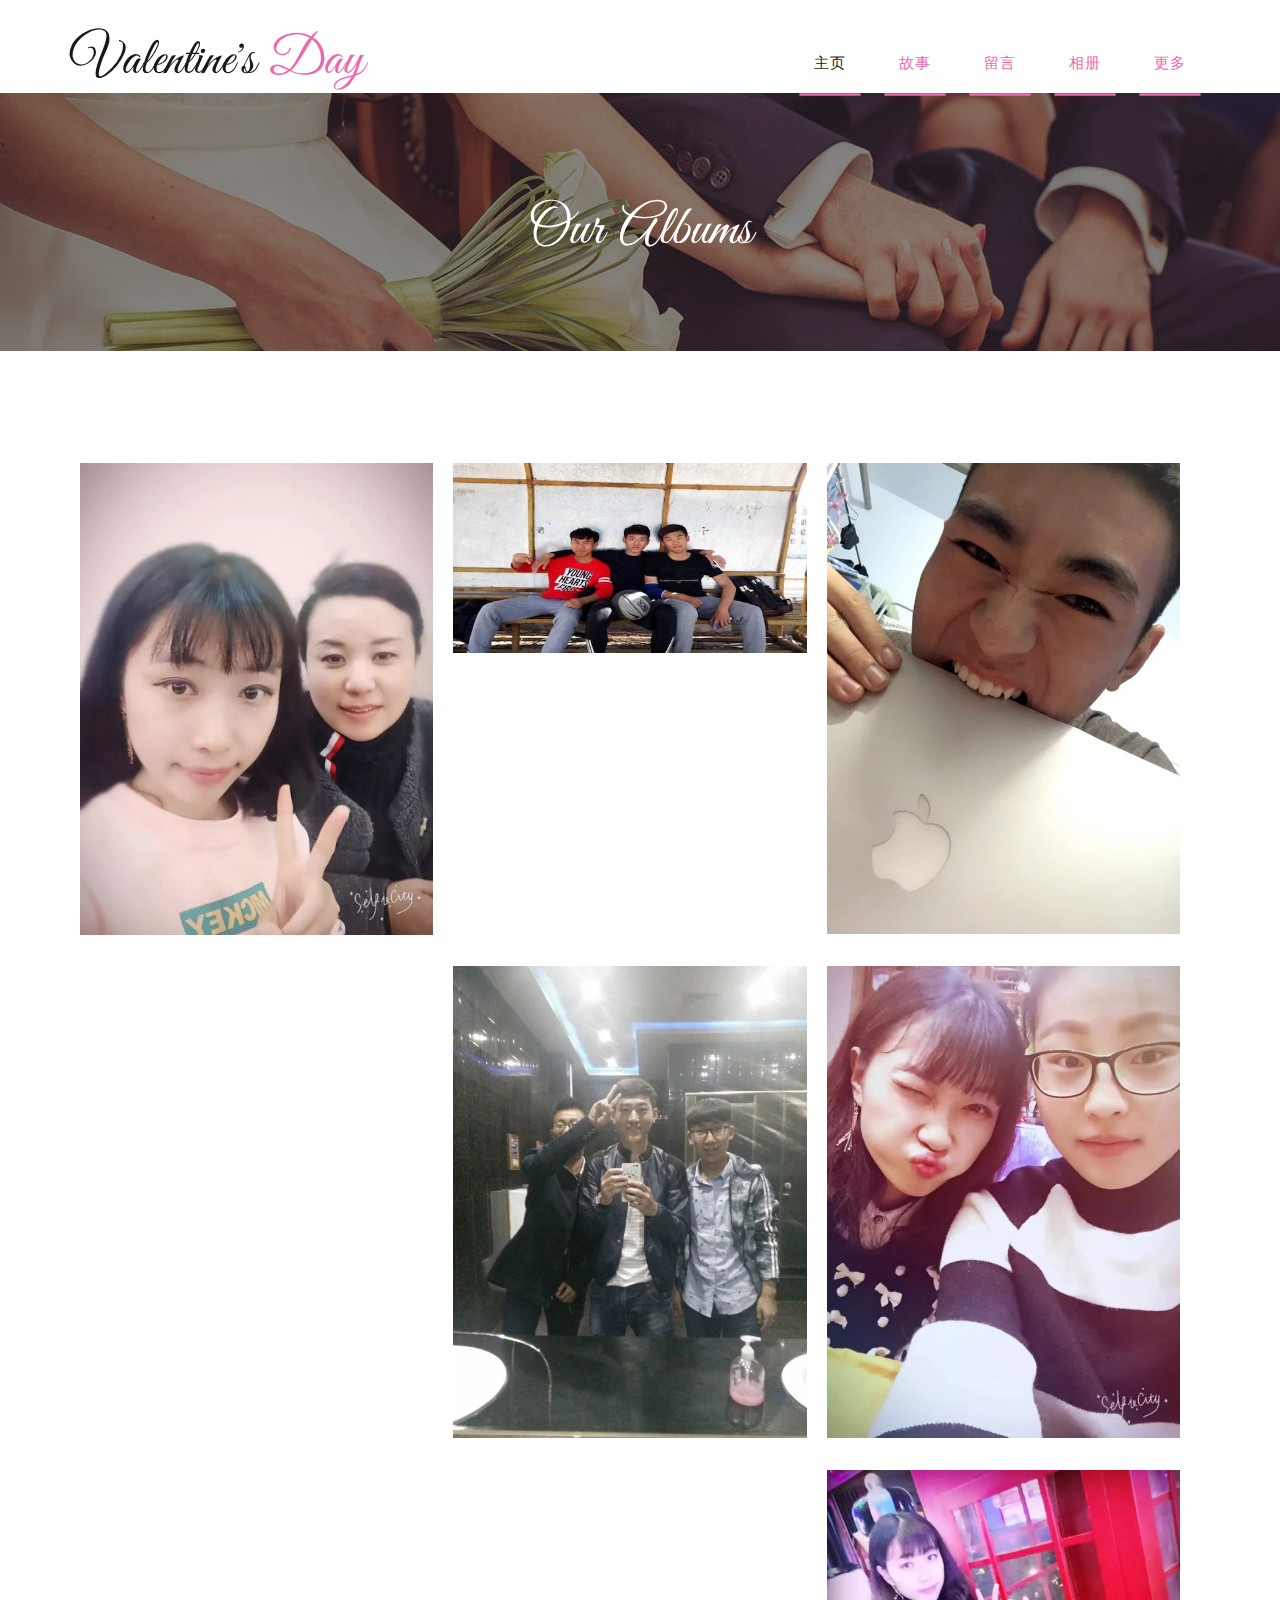
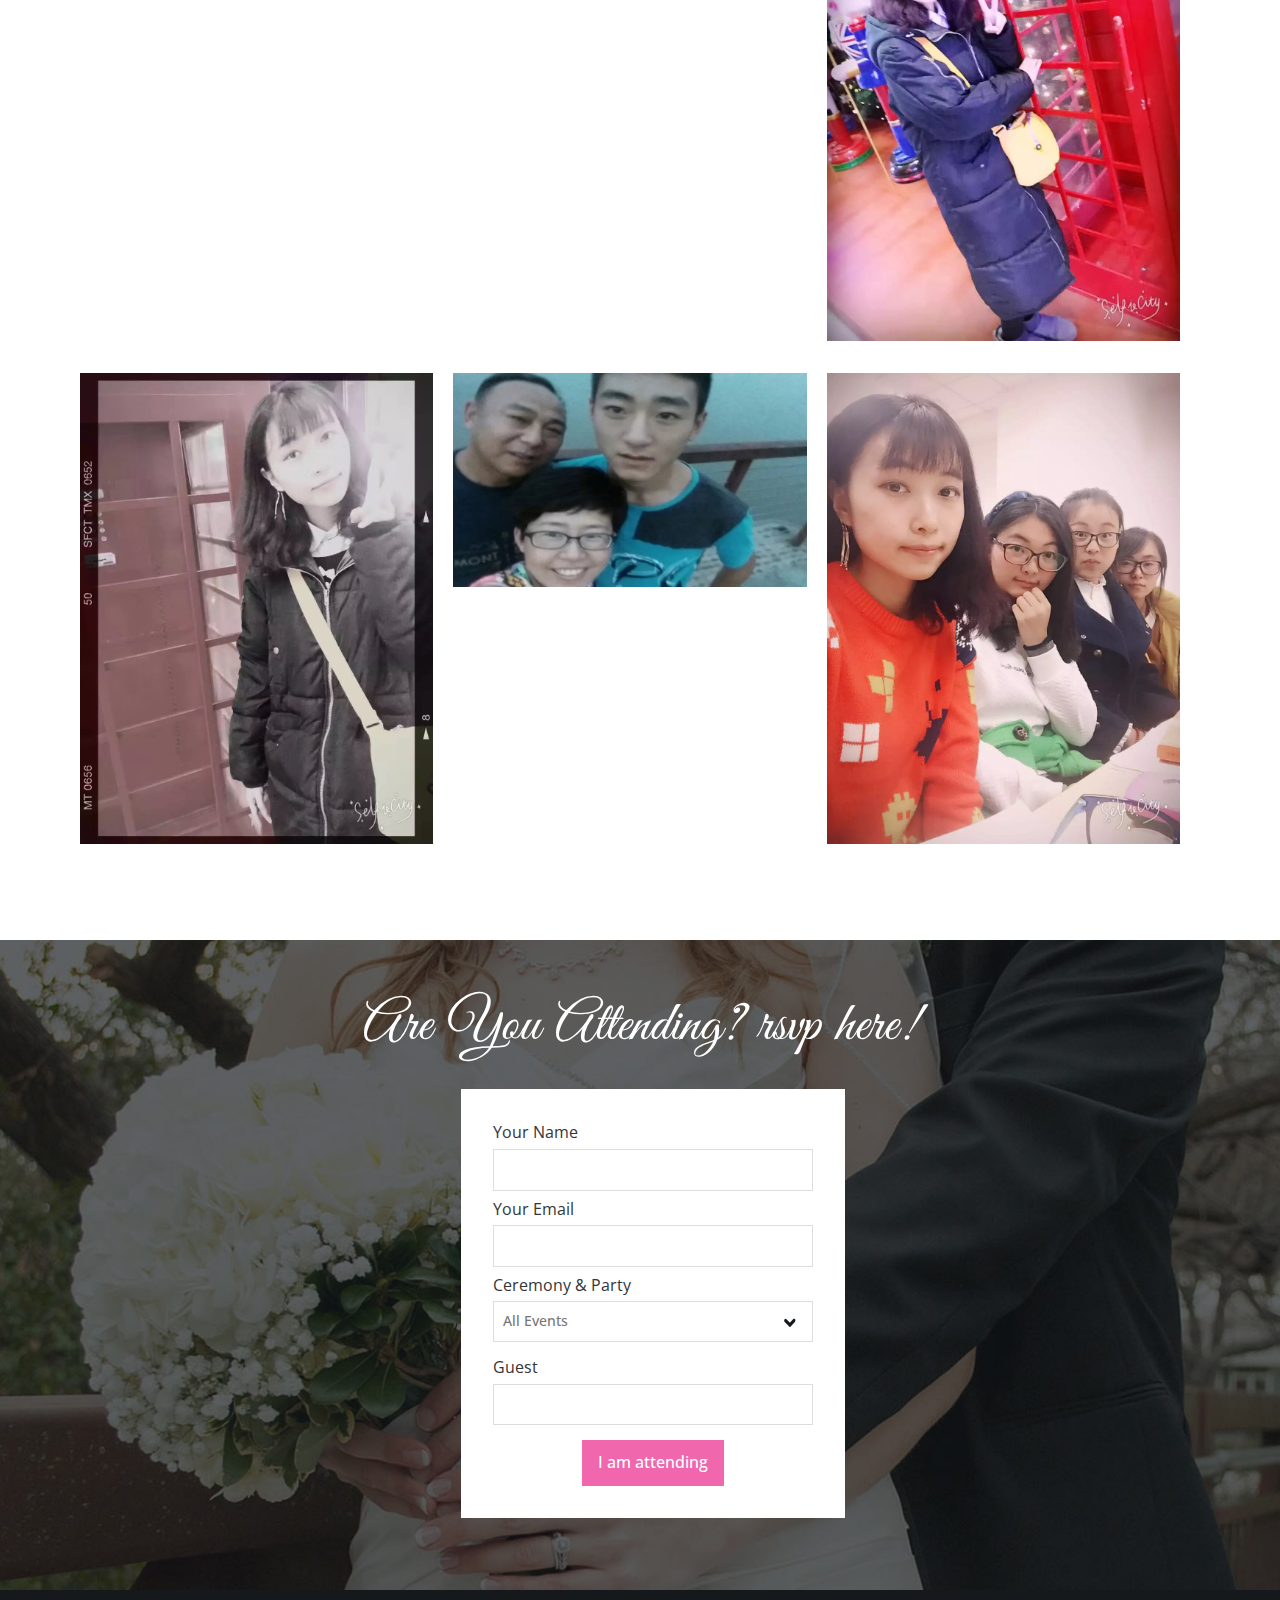
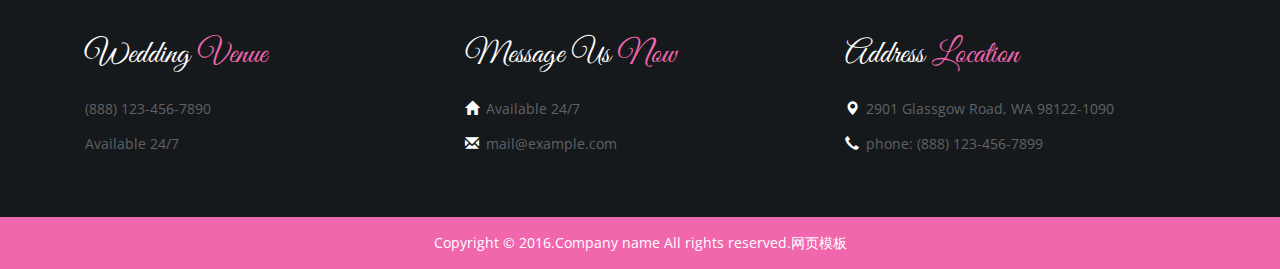
==== commit b5ffa3f0: "12" ====
--- a/albums.html
+++ b/albums.html
@@ -71,7 +71,7 @@
          <div class="categorie-grids cs-style-1">
 				 <div class="col-md-4 cate-grid grid">
 					<figure>
-						<img src="images/s11.jpg" alt="">
+						<img src="image/her/her8.jpeg" alt="">
 						<figcaption>
 							<h3>Best Day</h3>
 							<span>Accusantium Dolor</span>
@@ -85,15 +85,15 @@
 						<figcaption>
 							<h3>Best Day</h3>
 							<span>Accusantium Dolor</span>
-							<a class="example-image-link" href="images/s2.jpg" data-lightbox="example-1" data-title="Interior Design">VIEW</a>
-						</figcaption>
-					</figure>
-				 </div>
-
-
-				 <div class="col-md-4 cate-grid grid">
-					 <figure>
-						<img src="images/s3.jpg" alt="">
+							<a class="example-image-link" href="image/her/her6.jpeg" data-lightbox="example-1" data-title="Interior Design">VIEW</a>
+						</figcaption>
+					</figure>
+				 </div>
+
+
+				 <div class="col-md-4 cate-grid grid">
+					 <figure>
+						<img src="image/his/his3.jpeg" alt="">
 						<figcaption>
 							<h3>Best Day</h3>
 							<span>Accusantium Dolor</span>
@@ -104,7 +104,7 @@
 
 				 <div class="col-md-4 cate-grid grid">
 					<figure>
-						<img src="images/s4.jpg" alt="">
+						<img src="image/his/his5.jpeg" alt="">
 						<figcaption>
 							<h3>Best Day</h3>
 							<span>Accusantium Dolor</span>
@@ -115,7 +115,7 @@
 
 				 <div class="col-md-4 cate-grid grid">
 					<figure>
-						<img src="images/s5.jpg" alt="">
+						<img src="image/her/her4.jpeg" alt="">
 						<figcaption>
 							<h3>Best Day</h3>
 							<span>Accusantium Dolor</span>
@@ -126,7 +126,7 @@
 
 				 <div class="col-md-4 cate-grid grid">
 					 <figure>
-						<img src="images/s22.jpg" alt="">
+						<img src="image/her/her2.jpeg" alt="">
 						<figcaption>
 							<h3>Best Day</h3>
 							<span>Accusantium Dolor</span>
@@ -136,7 +136,7 @@
 				 </div>
 				 	<div class="col-md-4 cate-grid grid">
 					<figure>
-						<img src="images/s33.jpg" alt="">
+						<img src="image/her/her1.jpeg" alt="">
 						<figcaption>
 							<h3>Best Day</h3>
 							<span>Accusantium Dolor</span>
@@ -146,7 +146,7 @@
 				 </div>
 				 <div class="col-md-4 cate-grid grid">
 					 <figure>
-						<img src="images/s8.jpg" alt="">
+						<img src="image/his/his1.jpeg" alt="">
 						<figcaption>
 							<h3>Best Day</h3>
 							<span>Accusantium Dolor</span>
@@ -158,7 +158,7 @@
 
 				 <div class="col-md-4 cate-grid grid">
 					 <figure>
-						<img src="images/s9.jpg" alt="">
+						<img src="image/her/her6.jpeg" alt="">
 						<figcaption>
 							<h3>Best Day</h3>
 							<span>Accusantium Dolor</span>
